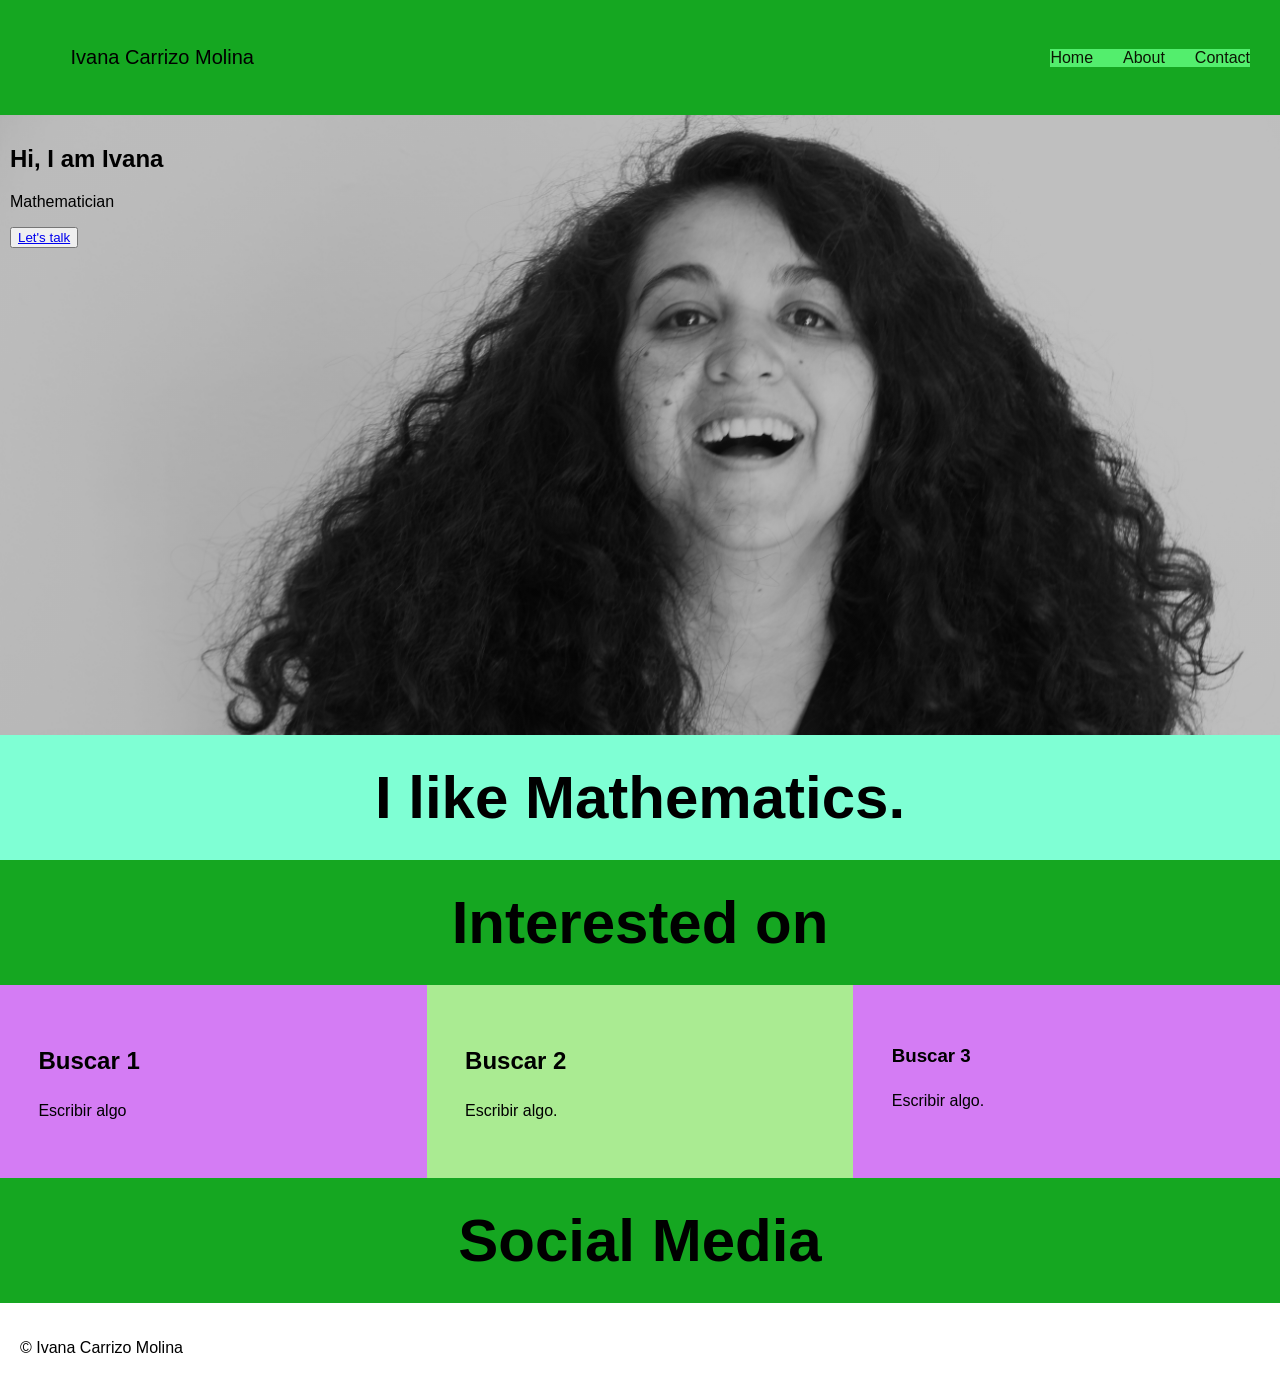
==== index.html @ 8c488e14 "develop" ====
<!DOCTYPE html>
<html lang="en">
<head>
    <meta charset="UTF-8">
    <meta http-equiv="X-UA-Compatible" content="IE=edge">
    <meta name="viewport" content="width=device-width, initial-scale=1.0">
    <meta name="author" content="Ivana Carrizo Molina">
    <meta name="description" content="Ivana Carrizo Molina Portfolio">
    <title>Ivana Carrizo Molina Portfolio Site</title>
    <link rel="stylesheet" href="styles.css"/>
    <link rel="stylesheet" href="https://cdnjs.cloudflare.com/ajax/libs/font-awesome/4.7.0/css/font-awesome.min.css"
</head>
<body>
<header>
    <a href="index.html" id="hp-link">Ivana Carrizo Molina</a>
    <nav>
        <a href="index.html" class="active">Home</a>
        <a href="about.html">About</a>
        <a href="contact.html">Contact</a>
    </nav>
</header>
<main>
    <section id="banner">
        <div class="hero-image">
            <div class="hero-tex">
                <div id="hero-content">
                    <h1 class="hero-intro">Hi, I am Ivana</h1>
                    <p>Mathematician</p>
                    <button><a href="contact.html">Let's talk</a> </button>
                </div>
            </div>
        </div>
    </section>
    <section id="hero">
        <div id="header-text">
            <h2 id="heading"> I like Mathematics.</h2>
        </div>
    </section>
    <section>
        <div>
            <h2 id="heading">Interested on </h2>
        </div>
        <div id="columns">
            <div class="column" id="column-1">
                <h2> Buscar 1</h2>
                <p>Escribir algo</p>
            </div>
            <div class="column" id="column-2">
                <h2>Buscar 2</h2>
                <p>Escribir algo.</p>
            </div>
            <div class="column" id="column-3">
                <h3>Buscar 3</h3>
                <p>Escribir algo.</p>
            </div>
    </section>
    <section>
        <div>
            <h2 id="heading">Social Media</h2>
            <a href="https:github.com"></a>
        </div>
    </section>
</main>
</body>
<footer>
    <div class="social-share">
        <a href="https://www.facebook.com/nivacm" class="fa-fa-facebook"></a>
        <a href="https://www.linkedin.com/in/ivana-carrizo-8899b88/" class="fa-fa-linkedin"></a>
    </div>
    <div id="footer-text">
        <p> &copy; Ivana Carrizo Molina</p>

    </div>
</footer>
</html>
---- styles.css ----
@import url('https://fonts.googleapis.com/css2?family=Berkshire+Swash&family=Lato&family=Spartan:wgth@100,200,300,400,500,600&display=swap');


body,html {
    height: 100%;
    max-width: 100%;
    background-color: rgb(21, 167, 33);
    font-family: Arial, Helvetica, sans-serif;
    margin: 0px;
}

header{
    height: 75px;
    margin: 20px 30px 20px 30px;
    display: flex;
    align-items: center;
    justify-content: space-between;
}

header a{
    font-size: 1rem;
    text-decoration: none;
    margin:0 10px ;
    padding-left: 2.5%;
    padding-right: 2.5%;
    color:rgb(11, 22, 3);
    font-family: 'Lucida Sans', 'Lucida Sans Regular', 'Lucida Grande', 'Lucida Sans Unicode', Geneva, Verdana, sans-serif;
    font-weight: 200;
}
nav {
    display: flex;
    justify-content: center;
    align-items: center;
    background-color: rgb(83, 238, 109);
}
nav a{
    font-family: 'Lucida Sans', 'Lucida Sans Regular', 'Lucida Grande', 'Lucida Sans Unicode', Geneva, Verdana, sans-serif;
    font-weight: 200;
}
#hp-link {
    font-family: 'Lucida Sans', 'Lucida Sans Regular', 'Lucida Grande', 'Lucida Sans Unicode', Geneva, Verdana, sans-serif;
    font-weight: 200;
    font-size: 20px;
    color:black;

}
#hp-link a:hover {
    opacity: 80%;
}
#hero {
    background-color: aquamarine;
}
#header-p {
    text-align: center;
    font-family: 'Lucida Sans', 'Lucida Sans Regular', 'Lucida Grande', 'Lucida Sans Unicode', Geneva, Verdana, sans-serif;
    font-weight: 200;
    font-size: 30px;
    line-height: auto;
}
.body-text {
    text-align: center;
    font-family: 'Lucida Sans', 'Lucida Sans Regular', 'Lucida Grande', 'Lucida Sans Unicode', Geneva, Verdana, sans-serif;
    font-weight: 200;
    font-size: 30px;
    line-height: auto;
}

#content {
    width: 40%;
    margin: auto;
    text-align: center;
    padding: 40px;
    display: flex;
    justify-content: space-around;
}

#content a {
    margin: 0px 1em;
}
#hero-contact div {
    width: 70%;
    margin: auto;
}

.hero-image{
    background-image: linear-gradient(rgba(0,0,0,0.25),rgba(0,0,0,0.25)), url(Images/pic3.JPG);
    height: 600px;
    background-position: top;
    background-repeat: no-repeat;
    background-size: cover;
    display: flex;
    justify-content: left;
    padding: 10px;
}
.hero-text {
    font-family: 'Lucida Sans', 'Lucida Sans Regular', 'Lucida Grande', 'Lucida Sans Unicode', Geneva, Verdana, sans-serif;
    font-weight: 500;
    text-align: left;
    color:whitesmoke;
    display:flex;
    align-items:center;
    padding:40px;
}
.hero-text p{
    font-size: 30px;
    color:rgb(44, 201, 83)
}
.column {
    width: calc(100% / 3 - 5%);
    padding: 3%;
    display: inline-block;
    vertical-align: middle;
    font-family: 'Lucida Sans', 'Lucida Sans Regular', 'Lucida Grande', 'Lucida Sans Unicode', Geneva, Verdana, sans-serif;
    font-weight: 100;
    line-height: 1.5;
}
.column h1 {
    text-align: center;
}
#columns {
    background-color: azure;
    display: flex;
    align-items: stretch;
}
#column-1 {
    background-color: rgb(212, 124, 244);
}
#column-2 {
    background-color: rgb(170, 235, 146);
}

#column-3 {
    background-color: rgb(212, 124, 244);
}

#heading {
    font-family: 'Lucida Sans', 'Lucida Sans Regular', 'Lucida Grande', 'Lucida Sans Unicode', Geneva, Verdana, sans-serif;
    font-weight: bold;
    text-align: center;
    margin: 0;
    padding: 1.75rem;
    font-size: 60px;
}
form {
    margin: 50px auto;
    width: 90%;
}

.form-item {
    display: flex;
    justify-content: center;
    align-items: center;
    padding: 5px;
}

.form-item label {
    flex-basis: 150px;
    font-size: 22px;
}

.form-item input,
.form-item textarea {
    flex-basis: 50%;
    border: 2px solid #FDDC5C;
}

.form-item input:hover,
.form-item textarea:hover {
    border: 2px solid #FA4224;
}

.form-item input,
.form-item textarea,
.form-item button {
    border: 2px solid #FDDC5C;
    background-color: #FFF;
    padding: 5px;
    font-size: 18px;
}

.form-item button:hover {
    border: 2px solid #FA4224;
    background-color: #FA4224;
    color: #FFF;
}

.form-item button {
    width: 100px;
}
@media (max-with: 900px) {
    .column {
        width: 94%;
    }
    #columns {
        display: block;
    }
    #hero-text {
        font-size: 20px;
    }
    #hero-image { 
        display: flex;
        justify-content: space-around;

    }
}
footer {
    background-color: #FFF;
    padding: 20px;
}
#bold-p {
    font-weight: bold;
}

form {
    margin: 50px auto;
    width: 60%;
}
.form-item {
    display:flex;
    justify-content: center;
    align-items: left;
    padding: 5px;
}
.form-item label {
    flex-basis: 150px;
    font-size: 22px;
    font-family: 'Lucida Sans', 'Lucida Sans Regular', 'Lucida Grande', 'Lucida Sans Unicode', Geneva, Verdana, sans-serif;

}
.form-item input,
.form-item textarea {
    flex-basis: 50%;
    border: 2px solid greenyellow;
    width: 80%;
}

@media (max-width: 600px) {
    nav {
        display:flex;
        flex-direction: column;
        justify-content: center;
    }
    nav a {
        padding: 3%
    }
    form {
        width: 90%;
    }

    
}
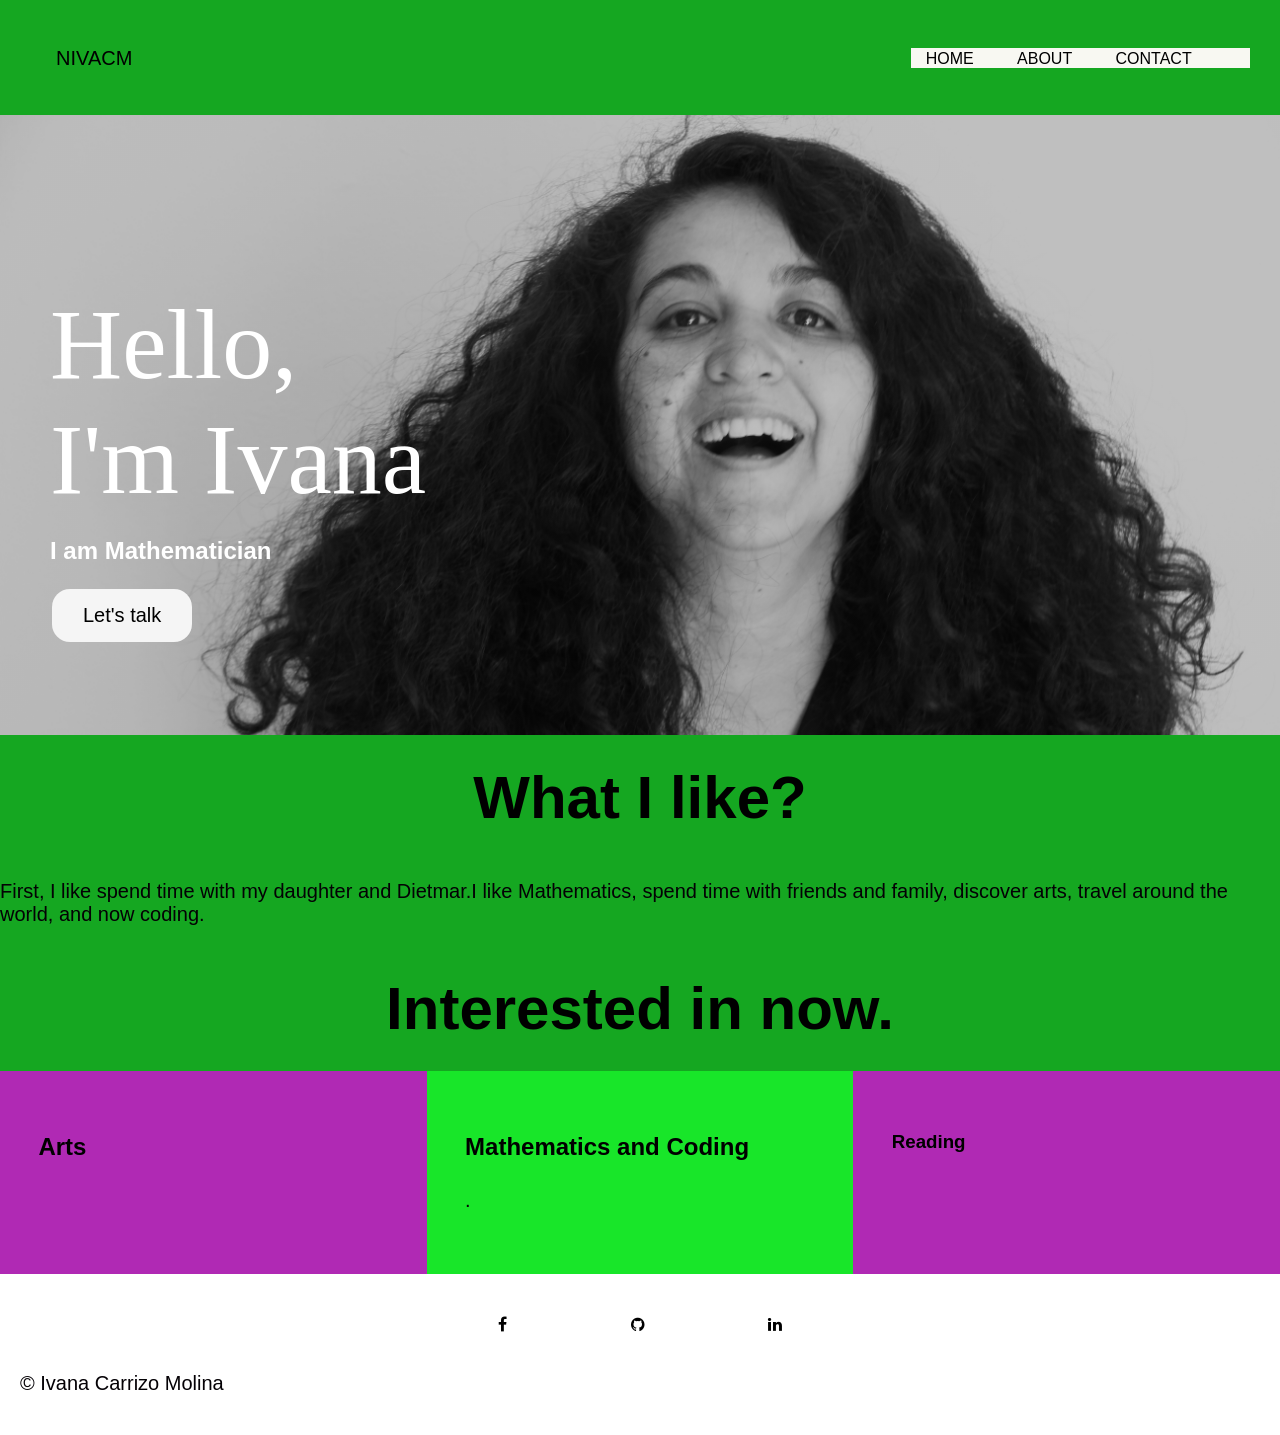
==== commit 3f29c898: "htlm" ====
--- a/index.html
+++ b/index.html
@@ -12,20 +12,21 @@
 </head>
 <body>
 <header>
-    <a href="index.html" id="hp-link">Ivana Carrizo Molina</a>
+    <a href="index.html" id="hp-link">NIVACM</a>
     <nav>
-        <a href="index.html" class="active">Home</a>
-        <a href="about.html">About</a>
-        <a href="contact.html">Contact</a>
+        <a href="index.html" class="active">HOME</a>
+        <a href="about.html">ABOUT</a>
+        <a href="contact.html">CONTACT</a>
+        <a href="https://github.com/nivacm" id="fa-github"></a>
     </nav>
 </header>
 <main>
     <section id="banner">
         <div class="hero-image">
-            <div class="hero-tex">
+            <div class="hero-tex1">
                 <div id="hero-content">
-                    <h1 class="hero-intro">Hi, I am Ivana</h1>
-                    <p>Mathematician</p>
+                    <h1 class="hero-intro">Hello,<br> I'm Ivana</h1>
+                    <h2>I am Mathematician</h2>
                     <button><a href="contact.html">Let's talk</a> </button>
                 </div>
             </div>
@@ -33,42 +34,38 @@
     </section>
     <section id="hero">
         <div id="header-text">
-            <h2 id="heading"> I like Mathematics.</h2>
+            <h2 id="heading"> What I like? </h2>
+            <p> First, I like spend time with my daughter and Dietmar.I like Mathematics, spend time with friends and family, discover arts, travel around the world,  and now coding.</p>
         </div>
     </section>
     <section>
         <div>
-            <h2 id="heading">Interested on </h2>
+            <h2 id="heading">Interested in now. </h2>
         </div>
         <div id="columns">
             <div class="column" id="column-1">
-                <h2> Buscar 1</h2>
-                <p>Escribir algo</p>
+                <h2> Arts</h2>
+                <p></p>
             </div>
             <div class="column" id="column-2">
-                <h2>Buscar 2</h2>
-                <p>Escribir algo.</p>
+                <h2> Mathematics and Coding</h2>
+                <p>.</p>
             </div>
             <div class="column" id="column-3">
-                <h3>Buscar 3</h3>
-                <p>Escribir algo.</p>
+                <h3>Reading</h3>
+                <p></p>
             </div>
     </section>
-    <section>
-        <div>
-            <h2 id="heading">Social Media</h2>
-            <a href="https:github.com"></a>
-        </div>
-    </section>
-</main>
+    </main>
 </body>
 <footer>
     <div class="social-share">
-        <a href="https://www.facebook.com/nivacm" class="fa-fa-facebook"></a>
-        <a href="https://www.linkedin.com/in/ivana-carrizo-8899b88/" class="fa-fa-linkedin"></a>
+        <a href="https://www.facebook.com/nivacm/" class="fa fa-facebook"></a>
+        <a href="https://github.com/nivacm" class="fa fa-github"></a>
+        <a href="https://www.linkedin.com/in/ivana-carrizo-8899b88/" class="fa fa-linkedin"></a>
     </div>
     <div id="footer-text">
-        <p> &copy; Ivana Carrizo Molina</p>
+    <p> &copy; Ivana Carrizo Molina</p>
 
     </div>
 </footer>
--- a/styles.css
+++ b/styles.css
@@ -20,23 +20,53 @@
 header a{
     font-size: 1rem;
     text-decoration: none;
-    margin:0 10px ;
-    padding-left: 2.5%;
-    padding-right: 2.5%;
-    color:rgb(11, 22, 3);
-    font-family: 'Lucida Sans', 'Lucida Sans Regular', 'Lucida Grande', 'Lucida Sans Unicode', Geneva, Verdana, sans-serif;
-    font-weight: 200;
+    margin:0 20px ;
+    padding-left: 0.5%;
+    padding-right: 0.5%;
+    color:rgb(176, 41, 180);
+    font-family: 'Lucida Sans', 'Lucida Sans Regular', 'Lucida Grande', 'Lucida Sans Unicode', Geneva, Verdana, sans-serif;
+    font-weight: 100;
 }
 nav {
     display: flex;
     justify-content: center;
     align-items: center;
-    background-color: rgb(83, 238, 109);
+    background-color: rgb(248, 248, 242);
 }
 nav a{
     font-family: 'Lucida Sans', 'Lucida Sans Regular', 'Lucida Grande', 'Lucida Sans Unicode', Geneva, Verdana, sans-serif;
     font-weight: 200;
 }
+button {
+    border: black;
+    background-color: whitesmoke;
+    color: black;
+    padding: 15px 30px 15px 30px;
+    text-align: center;
+    text-decoration: none;
+    display: inline-block;
+    font-size: 20px;
+    font-family: spartan, sans-serif;
+    margin: 4px 2px;
+    transition-duration: 0.4s;
+    cursor: pointer;
+    border-radius: 18px;
+}
+
+button:hover {
+    background-color: rgb(176, 41, 180);
+    transform: 1.1;
+}
+#heading {
+    font-family: 'Lucida Sans', 'Lucida Sans Regular', 'Lucida Grande', 'Lucida Sans Unicode', Geneva, Verdana, sans-serif;
+    font-weight: bold;
+    text-align: center;
+    margin: 0;
+    padding: 1.75rem;  
+    font-size: 60px;
+    text-emphasis-color: white;
+}
+
 #hp-link {
     font-family: 'Lucida Sans', 'Lucida Sans Regular', 'Lucida Grande', 'Lucida Sans Unicode', Geneva, Verdana, sans-serif;
     font-weight: 200;
@@ -44,25 +74,34 @@
     color:black;
 
 }
+#background-content {
+    width: 80%;
+    margin: auto;
+    padding: 20px;
+}
 #hp-link a:hover {
     opacity: 80%;
 }
 #hero {
-    background-color: aquamarine;
+    background-color:  rgb(21, 167, 33);
 }
 #header-p {
     text-align: center;
     font-family: 'Lucida Sans', 'Lucida Sans Regular', 'Lucida Grande', 'Lucida Sans Unicode', Geneva, Verdana, sans-serif;
-    font-weight: 200;
+    font-weight: 100;
     font-size: 30px;
     line-height: auto;
 }
+.green-background {
+    background-color: rgb(176, 41, 180);
+}
 .body-text {
-    text-align: center;
-    font-family: 'Lucida Sans', 'Lucida Sans Regular', 'Lucida Grande', 'Lucida Sans Unicode', Geneva, Verdana, sans-serif;
-    font-weight: 200;
-    font-size: 30px;
-    line-height: auto;
+    text-align: justify;
+    font-family: 'Lucida Sans', 'Lucida Sans Regular', 'Lucida Grande', 'Lucida Sans Unicode', Geneva, Verdana, sans-serif;
+    font-weight: 100;
+    font-size: 20px;
+    line-height:1.6;
+    color: #FFF;
 }
 
 #content {
@@ -92,18 +131,74 @@
     justify-content: left;
     padding: 10px;
 }
-.hero-text {
+.hero-image-2{
+    background-image: linear-gradient(rgba(0, 0, 0, 0.25), rgba(0, 0, 0, 0.25)), url("Images/pic1.JPG");
+    height: 1500px;
+    background-position: top;
+    background-repeat: no-repeat;
+    background-size: cover;
+    display: flex;
+    justify-content: left;
+    padding: 10px;
+    /* position: relative; */
+    display: block; 
+    /* margin: 0px -100px 0px -100px auto; */
+}
+.hero-image-3{
+    background-image: linear-gradient(rgba(0, 0, 0, 0.25), rgba(0, 0, 0, 0.25)), url("Images/pic2.JPG");
+    height: 1500px;
+    background-position: top;
+    background-repeat: no-repeat;
+    background-size: cover;
+    display: flex;
+    justify-content: left;
+    padding: 10px;
+    /* position: relative; */
+    display: block; 
+    /* margin: 0px -100px 0px -100px auto; */
+}
+.hero-tex1 {
     font-family: 'Lucida Sans', 'Lucida Sans Regular', 'Lucida Grande', 'Lucida Sans Unicode', Geneva, Verdana, sans-serif;
     font-weight: 500;
     text-align: left;
-    color:whitesmoke;
+    color:white;
     display:flex;
     align-items:center;
     padding:40px;
+
+}
+.hero-text {
+    font-family: 'Lucida Sans', 'Lucida Sans Regular', 'Lucida Grande', 'Lucida Sans Unicode', Geneva, Verdana, sans-serif;
+    font-weight: 500;
+    text-align: left;
+    color:white;
+    display:flex;
+    align-items:center;
+    padding:40px;
+}
+
+.hero-text-2 {
+    font-family: 'Lucida Sans', 'Lucida Sans Regular', 'Lucida Grande', 'Lucida Sans Unicode', Geneva, Verdana, sans-serif;
+    font-weight: 500;
+    text-align: left;
+    color: white;
+    display: flex;
+    align-items: center;
+    padding: 40px;
 }
 .hero-text p{
     font-size: 30px;
-    color:rgb(44, 201, 83)
+    color:rgb(237, 245, 239)
+}
+.hero-text-2 p {
+    font-size: 30px;
+    color:rgb(176, 41, 180);
+}
+.hero-intro {
+    font-size: 100px;
+    font-weight: 400;
+    font-family: berkshire swash;
+    margin-bottom: 0px;
 }
 .column {
     width: calc(100% / 3 - 5%);
@@ -117,20 +212,59 @@
 .column h1 {
     text-align: center;
 }
+#hero-intro-2 {
+    font-size: 60px;
+    font-weight: 400;
+    font-family: berkshire swash;
+    margin-bottom: 0px;
+}
+p {
+    font-size: 20px;
+    color: rgb(4, 1, 5)
+}
+
+a {
+    outline: none;
+    text-decoration: none;
+    padding: 2px 1px 0;
+}
+
+a:link {
+    color:black;
+}
+
+a:visited {
+    color: rgb(22, 36, 7);
+}
+
+a:focus {
+    border-bottom: 3px solid black;
+    font-weight: 600;
+}
+
+a:hover {
+    border-bottom: 1px solid black;
+    font-weight: 600;
+}
+
+a:active {
+    color: rgb(21, 167, 33);
+}
+
 #columns {
     background-color: azure;
     display: flex;
     align-items: stretch;
 }
 #column-1 {
-    background-color: rgb(212, 124, 244);
+    background-color: rgb(176, 41, 180);
 }
 #column-2 {
-    background-color: rgb(170, 235, 146);
+    background-color:  rgb(24, 230, 41);
 }
 
 #column-3 {
-    background-color: rgb(212, 124, 244);
+    background-color: rgb(176, 41, 180);
 }
 
 #heading {
@@ -187,6 +321,19 @@
 .form-item button {
     width: 100px;
 }
+.social-share {
+    text-align: center;
+    margin: 0px auto;
+    width: 40%;
+    padding: 20px;
+    display: flex;
+    justify-content: space-evenly;
+}
+
+.social-share a {
+        margin: 0px 1em;
+}
+
 @media (max-with: 900px) {
     .column {
         width: 94%;
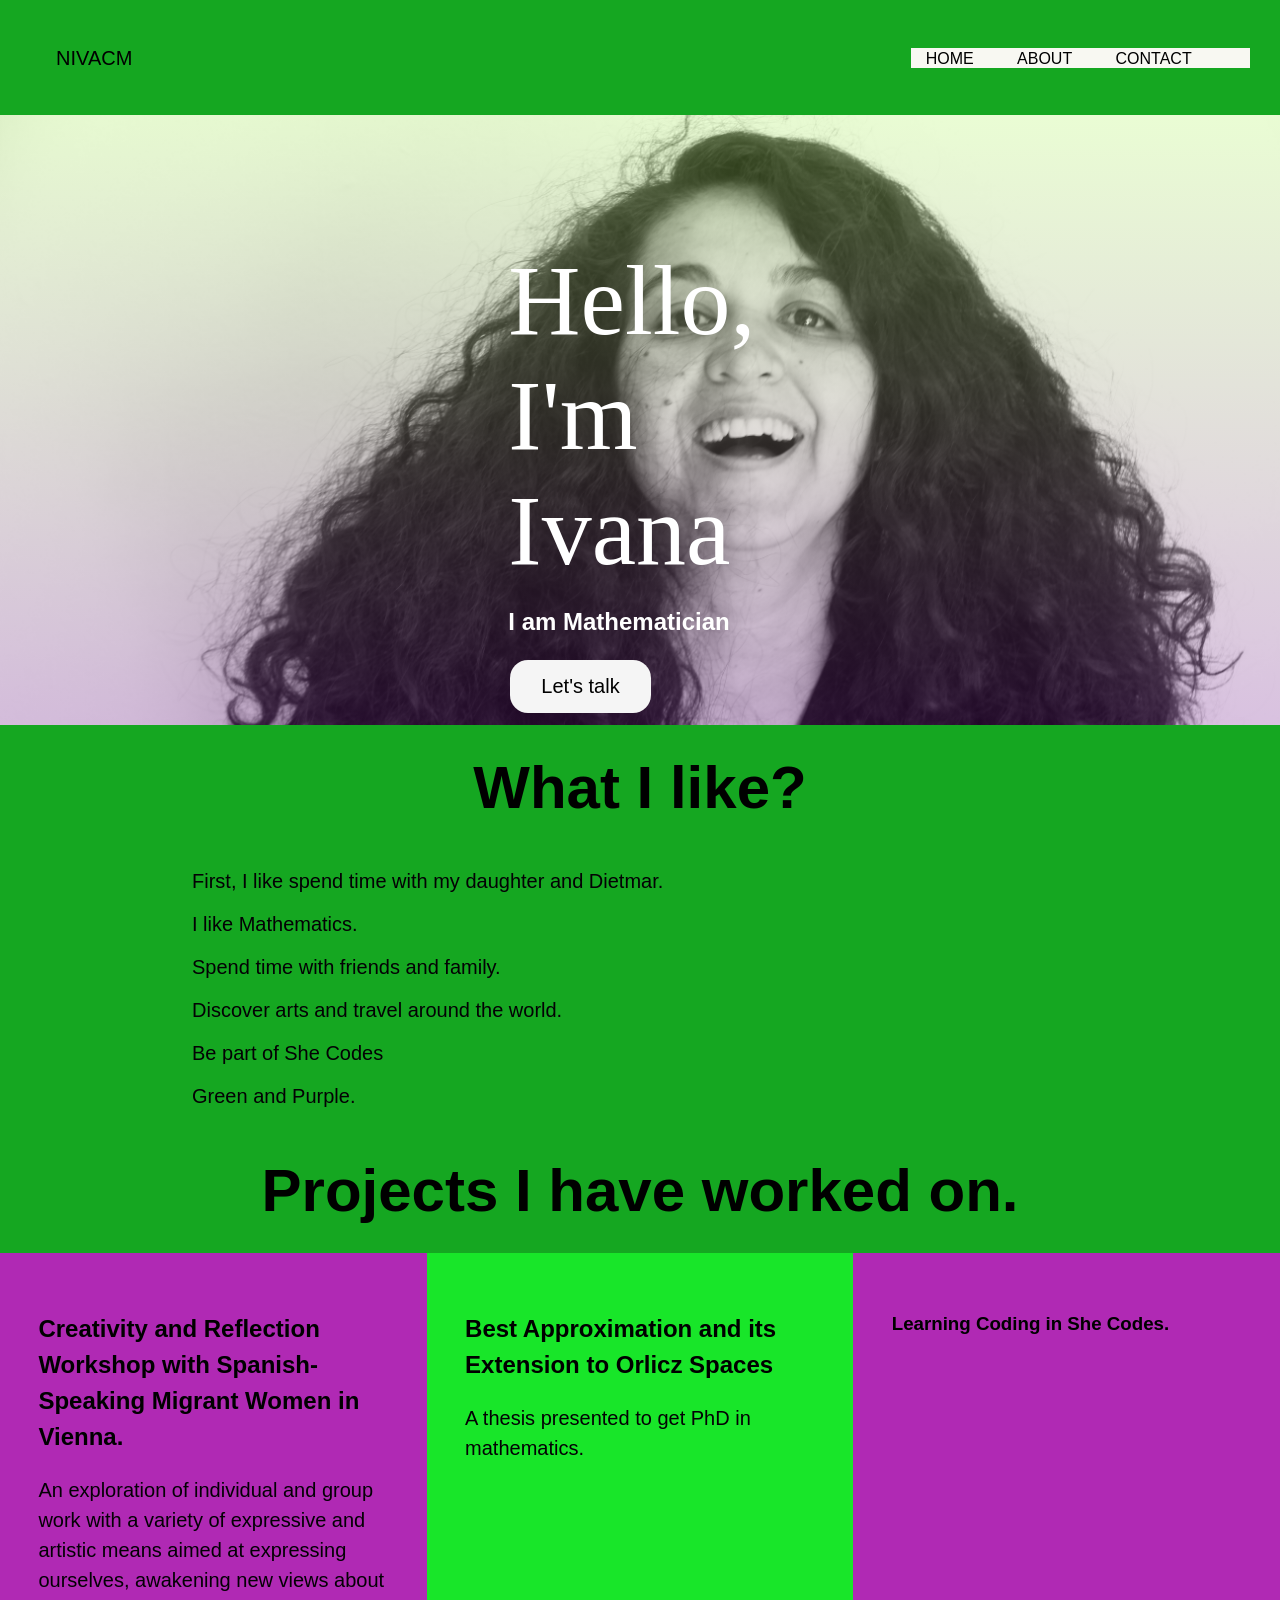
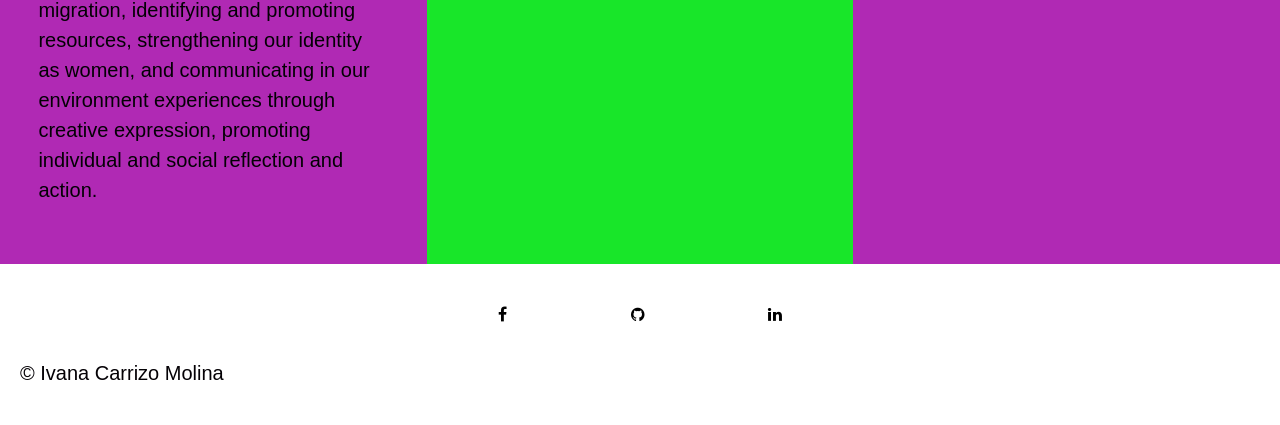
==== commit 8cddab53: "screenshots" ====
--- a/index.html
+++ b/index.html
@@ -35,24 +35,34 @@
     <section id="hero">
         <div id="header-text">
             <h2 id="heading"> What I like? </h2>
-            <p> First, I like spend time with my daughter and Dietmar.I like Mathematics, spend time with friends and family, discover arts, travel around the world,  and now coding.</p>
+            <div id="sub-heading">
+            <p> First, I like spend time with my daughter and Dietmar.</p>
+            <p> I like Mathematics.</p>
+            <p> Spend time with friends and family.</p>
+            <p> Discover arts and travel around the world.</p>
+            <p> Be part of She Codes</p>
+            <p>Green and Purple.</p>
         </div>
+    </div>
     </section>
     <section>
         <div>
-            <h2 id="heading">Interested in now. </h2>
+            <h2 id="heading">Projects I have worked on. </h2>
         </div>
         <div id="columns">
             <div class="column" id="column-1">
-                <h2> Arts</h2>
+                <h2> Creativity and Reflection Workshop with Spanish-Speaking Migrant Women in Vienna.</h2>
                 <p></p>
+                <p>An exploration of individual and group work with a variety of expressive and artistic means aimed at expressing ourselves,
+                     awakening new views about migration, identifying and promoting resources, strengthening our identity as women, and communicating
+                      in our environment experiences through creative expression, promoting individual and social reflection and action.</p>
             </div>
             <div class="column" id="column-2">
-                <h2> Mathematics and Coding</h2>
-                <p>.</p>
+                <h2>Best Approximation and its Extension to Orlicz Spaces</h2>
+                <p>A thesis presented to get PhD in mathematics.</p>
             </div>
             <div class="column" id="column-3">
-                <h3>Reading</h3>
+                <h3> Learning Coding in She Codes.</h3>
                 <p></p>
             </div>
     </section>
--- a/styles.css
+++ b/styles.css
@@ -6,7 +6,7 @@
     max-width: 100%;
     background-color: rgb(21, 167, 33);
     font-family: Arial, Helvetica, sans-serif;
-    margin: 0px;
+    margin: auto;
 }
 
 header{
@@ -99,7 +99,7 @@
     text-align: justify;
     font-family: 'Lucida Sans', 'Lucida Sans Regular', 'Lucida Grande', 'Lucida Sans Unicode', Geneva, Verdana, sans-serif;
     font-weight: 100;
-    font-size: 20px;
+    font-size: 15px;
     line-height:1.6;
     color: #FFF;
 }
@@ -116,23 +116,27 @@
 #content a {
     margin: 0px 1em;
 }
-#hero-contact div {
+#hero-content {
     width: 70%;
     margin: auto;
 }
+#sub-heading {
+    width: 70%;
+    margin: auto;
+}
 
 .hero-image{
-    background-image: linear-gradient(rgba(0,0,0,0.25),rgba(0,0,0,0.25)), url(Images/pic3.JPG);
+    background-image: linear-gradient(rgba(170, 245, 83, 0.25),rgba(109, 15, 138, 0.25)), url(Images/pic3.JPG);
     height: 600px;
     background-position: top;
     background-repeat: no-repeat;
     background-size: cover;
     display: flex;
-    justify-content: left;
-    padding: 10px;
+    justify-content: center;
+    padding: 5px;
 }
 .hero-image-2{
-    background-image: linear-gradient(rgba(0, 0, 0, 0.25), rgba(0, 0, 0, 0.25)), url("Images/pic1.JPG");
+    background-image: linear-gradient(rgba(170, 245, 83, 0.25),rgba(109, 15, 138, 0.25)), url("Images/pic1.JPG");
     height: 1500px;
     background-position: top;
     background-repeat: no-repeat;
@@ -145,7 +149,7 @@
     /* margin: 0px -100px 0px -100px auto; */
 }
 .hero-image-3{
-    background-image: linear-gradient(rgba(0, 0, 0, 0.25), rgba(0, 0, 0, 0.25)), url("Images/pic2.JPG");
+    background-image: linear-gradient(rgba(170, 245, 83, 0.25),rgba(109, 15, 138, 0.25)), url("Images/pic2.JPG");
     height: 1500px;
     background-position: top;
     background-repeat: no-repeat;
@@ -349,6 +353,7 @@
         justify-content: space-around;
 
     }
+
 }
 footer {
     background-color: #FFF;
@@ -383,12 +388,18 @@
 
 @media (max-width: 600px) {
     nav {
-        display:flex;
+        display: flex;
         flex-direction: column;
         justify-content: center;
     }
+    .column {
+        width: 94%;
+    }
+    #columns {
+        display: block;
+    }
     nav a {
-        padding: 3%
+        padding: 5%
     }
     form {
         width: 90%;
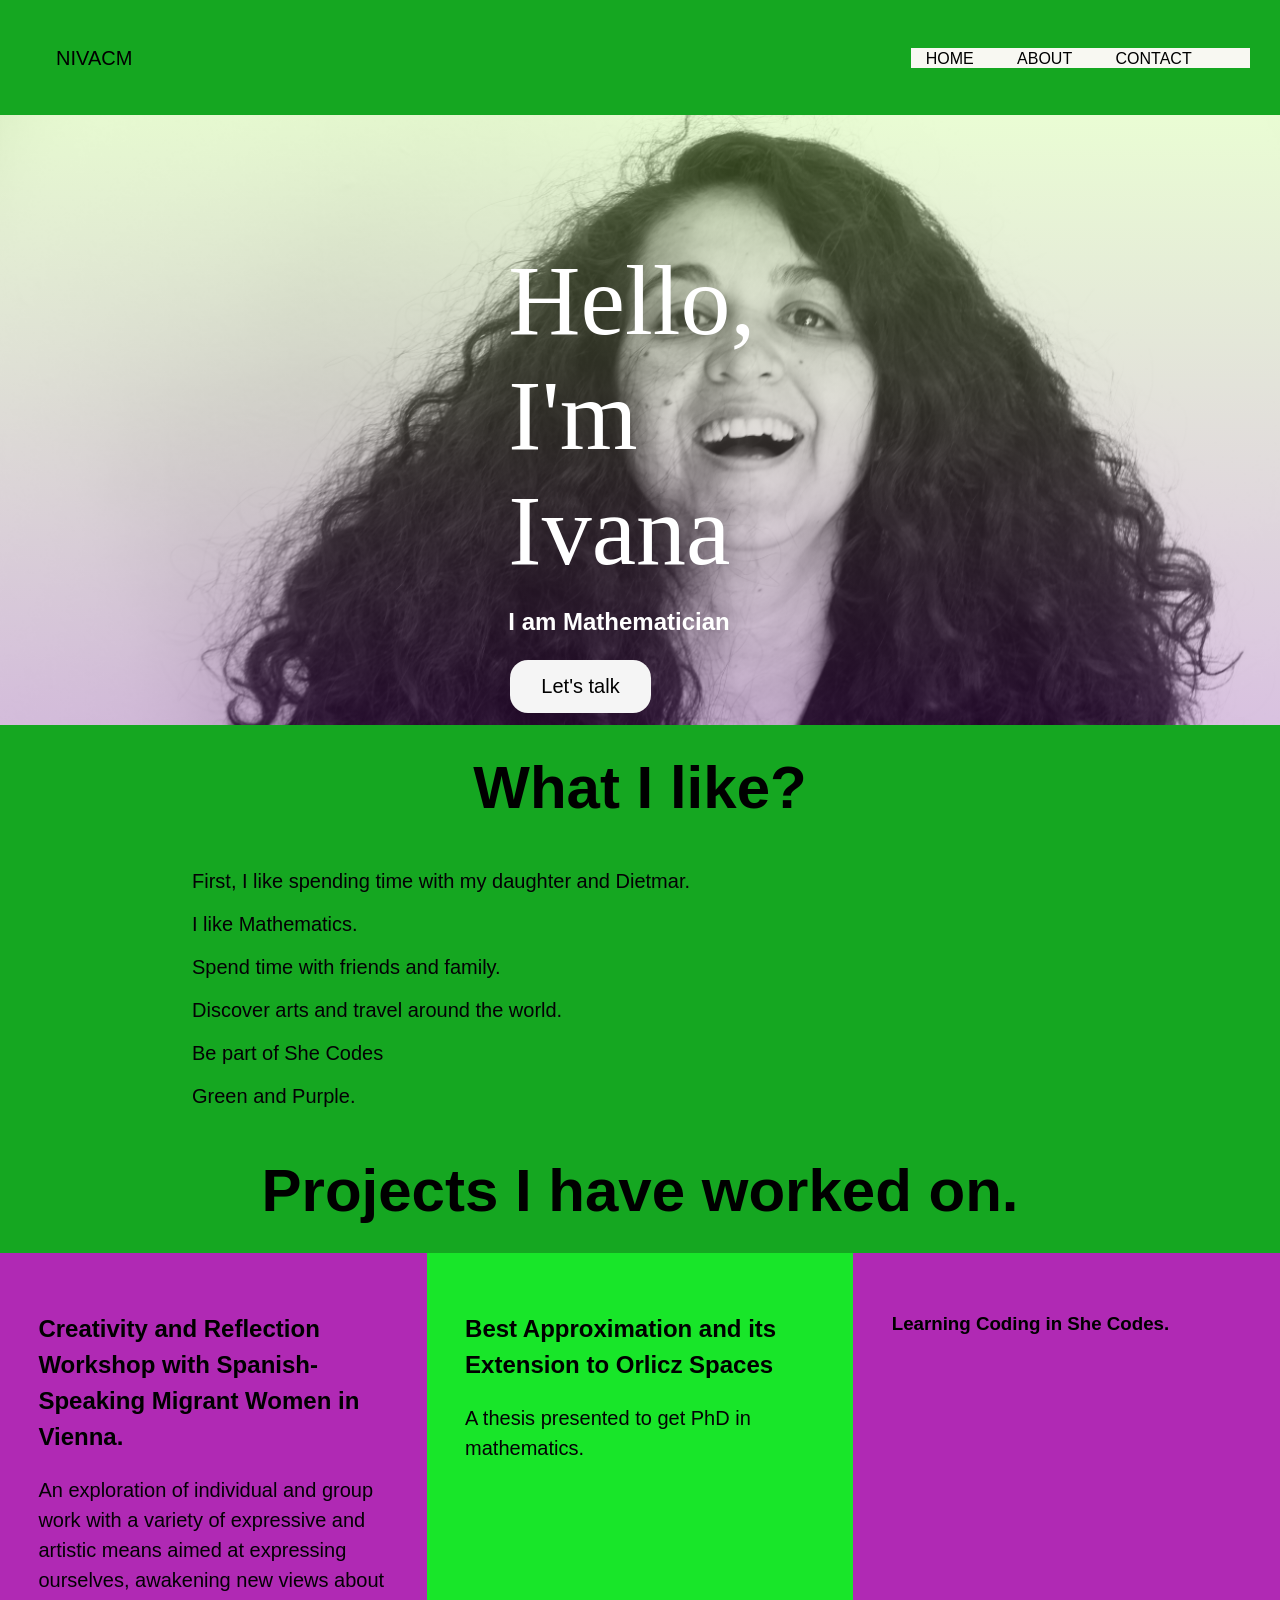
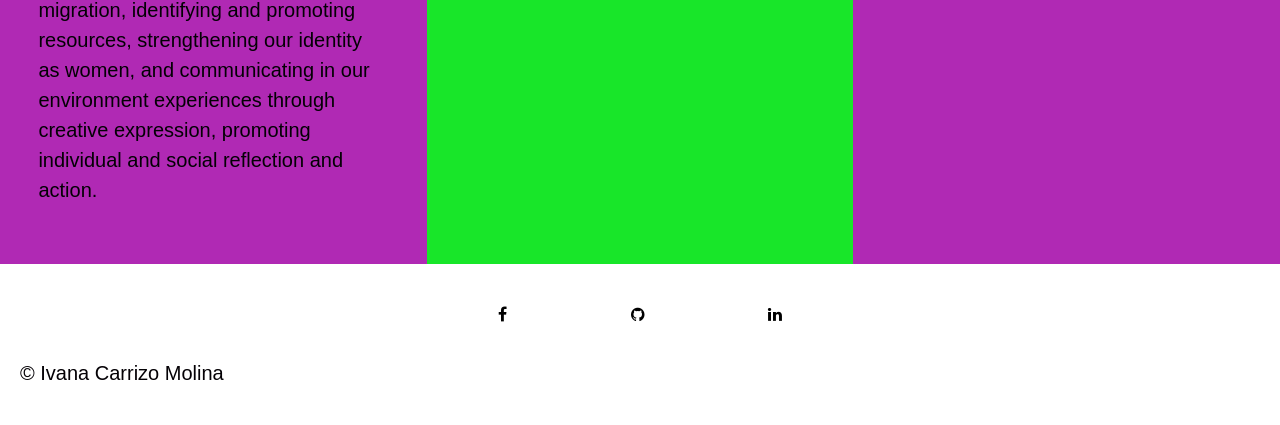
==== commit 31429f5c: "readme" ====
--- a/index.html
+++ b/index.html
@@ -36,7 +36,7 @@
         <div id="header-text">
             <h2 id="heading"> What I like? </h2>
             <div id="sub-heading">
-            <p> First, I like spend time with my daughter and Dietmar.</p>
+            <p> First, I like spending time with my daughter and Dietmar.</p>
             <p> I like Mathematics.</p>
             <p> Spend time with friends and family.</p>
             <p> Discover arts and travel around the world.</p>
